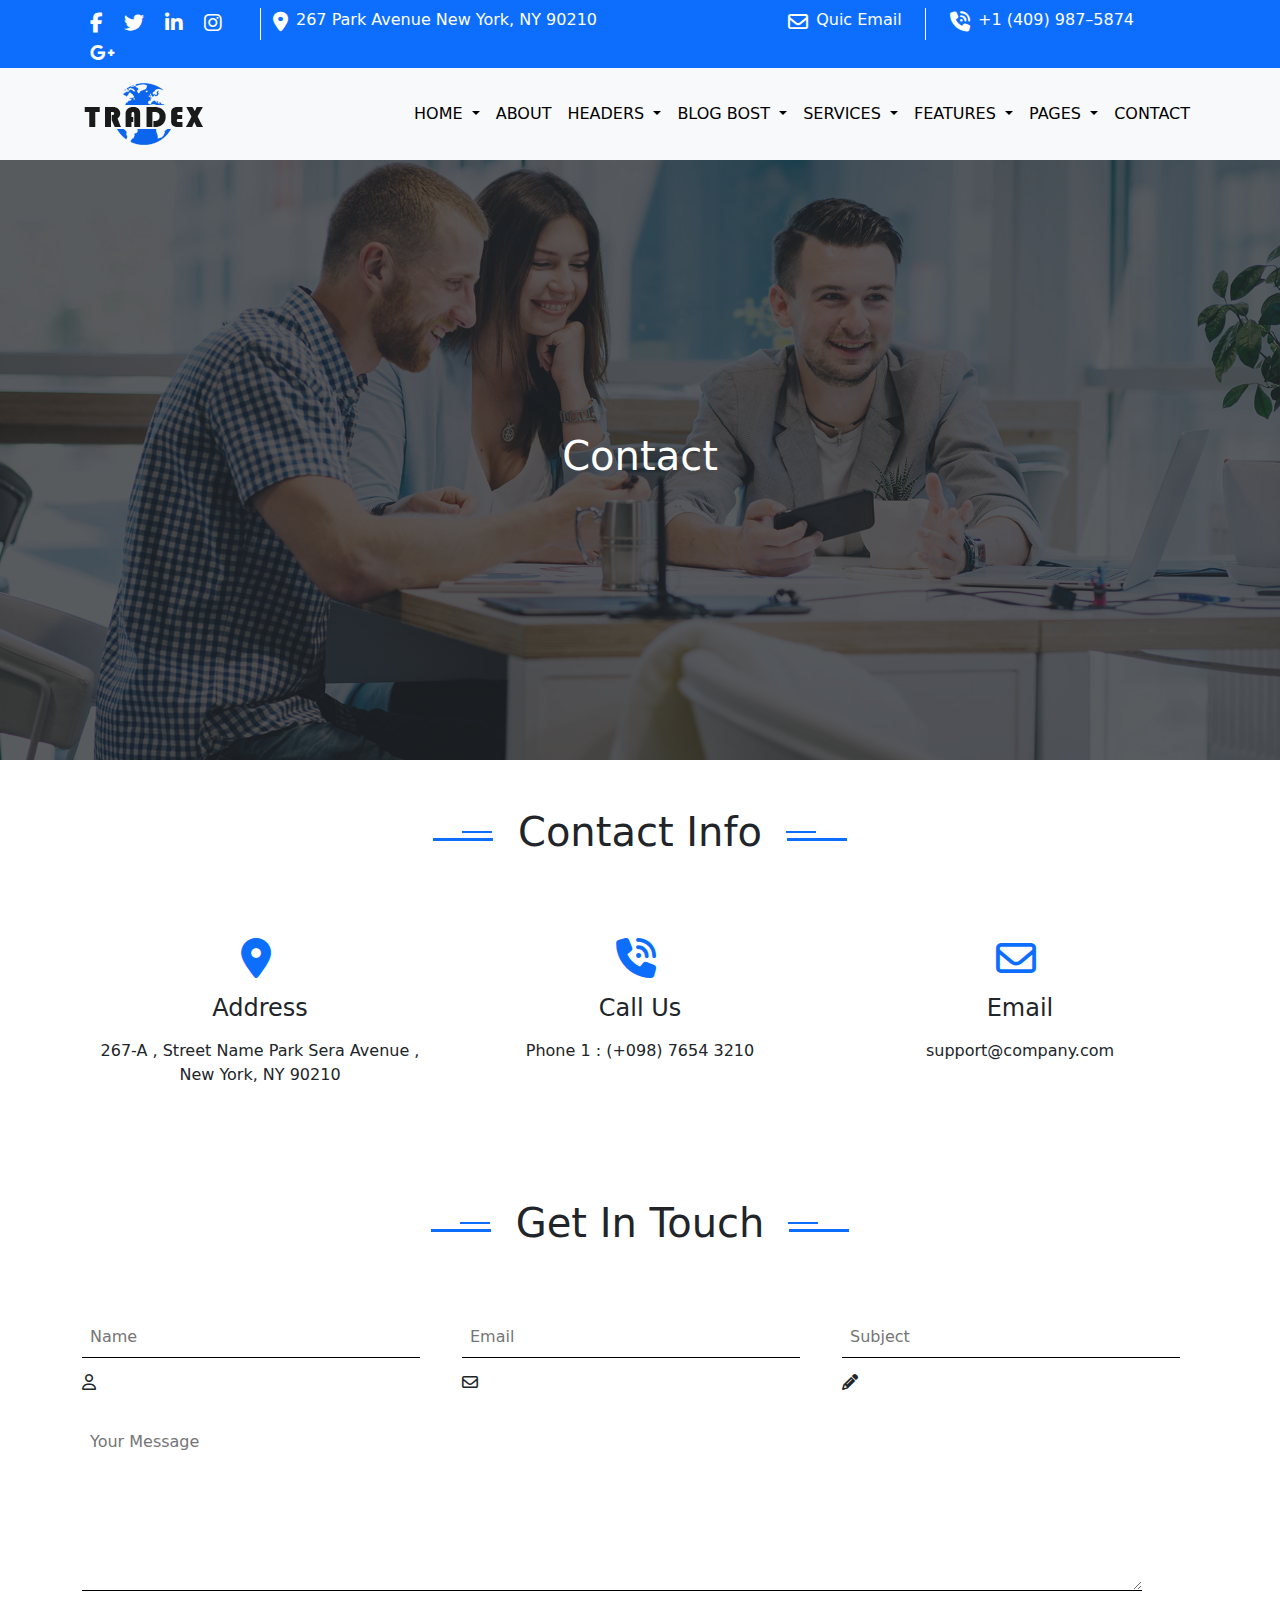
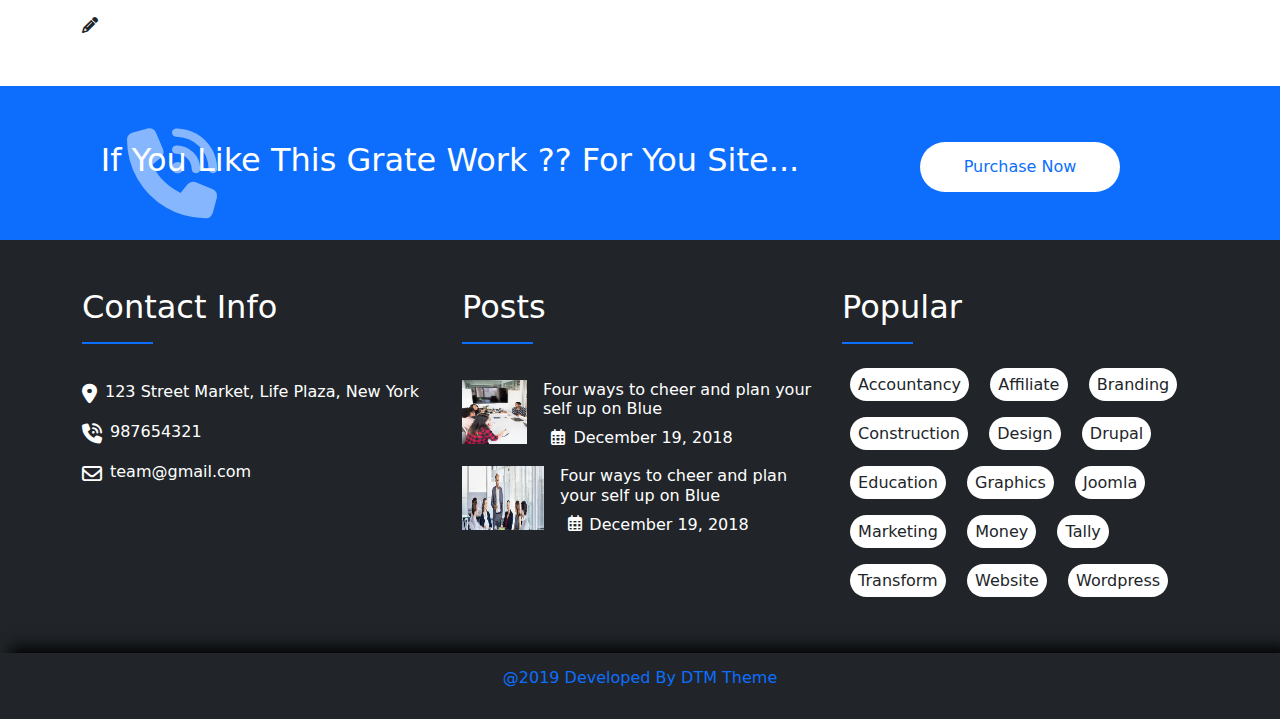
==== TRADEX/contact.html @ 764e963b "final-project" ====
<!DOCTYPE html>
<html lang="en">
<head>
    <meta charset="UTF-8">
    <meta name="viewport" content="width=device-width, initial-scale=1.0">
    <title>Document</title>
    <link rel="stylesheet" href="css/owl.carousel.min.css">
    <link rel="stylesheet" href="css/owl.theme.default.min.css">
    <link rel="stylesheet" href="css/bootstrap.min.css">
    <link rel="stylesheet" href="css/all.min.css">
    <link rel="stylesheet" href="css/style.css">
    <link rel="stylesheet" href="https://cdnjs.cloudflare.com/ajax/libs/animate.css/4.1.1/animate.min.css"/>
</head>
<body>

    <header id="header" class="d-none d-lg-flex bg-primary">
        <div class="container">
            <div class="row">
                <div class="col-2 pt-2">
                    <a class="text-white fs-5 px-2" href=""><i class="fa-brands fa-facebook-f"></i></a>
                    <a class="text-white fs-5 px-2" href=""><i class="fa-brands fa-twitter"></i></a>
                    <a class="text-white fs-5 px-2" href=""><i class="fa-brands fa-linkedin-in"></i></a>
                    <a class="text-white fs-5 px-2" href=""><i class="fa-brands fa-instagram"></i></a>
                    <a class="text-white fs-5 px-2" href=""><i class="fa-brands fa-google-plus-g"></i></a>
                </div>
                <div class="col-4 border border-white border-1 border-top-0 border-bottom-0 border-end-0 text-white d-flex flex-wrap nav-style">
                            <i class="fa-solid fa-location-dot fs-5 pe-2 pt-1"></i>
                            <p>267 Park Avenue New York, NY 90210</p>
                </div>
                <div class="col-3 text-white d-flex padding-left-13 pt-2">
                            <i class="fa-regular fa-envelope fs-5 pe-2 pt-1"></i>
                            <p>Quic Email</p>
                    </div>
                
                <div class="col-3 border border-white border-1 border-top-0 border-bottom-0 border-end-0 text-white d-flex ps-4 nav-style">
                            <i class="fa-solid fa-phone-volume fs-5 pe-2 pt-1"></i>
                            <p>+1 (409) 987–5874</p>
                    </div>
            </div>
        </div>
    </header>

    <nav class="navbar navbar-expand-lg bg-body-tertiary sticky-top">
        <div class="container">
          <a class="navbar-brand" href="index.html"><img src="images/Trade-X-Logo.png"></a>
          <button class="navbar-toggler" type="button" data-bs-toggle="collapse" data-bs-target="#navbarNavDropdown" aria-controls="navbarNavDropdown" aria-expanded="false" aria-label="Toggle navigation">
            <span class="navbar-toggler-icon"></span>
          </button>
          <div class="collapse navbar-collapse justify-content-end" id="navbarNavDropdown">
            <ul class="navbar-nav">
                <li class="nav-item dropdown">
                    <a class="nav-link dropdown-toggle active" href="#" role="button" data-bs-toggle="dropdown" aria-expanded="false">
                      HOME
                    </a>
                    <ul class="dropdown-menu">
                      <li><a class="dropdown-item" href="#">Home01</a></li>
                      <hr class="dropdown-divider">
                      <li><a class="dropdown-item" href="#">Home02</a></li>
                    </ul>
                  </li>

              <li class="nav-item">
                <a class="nav-link active" aria-current="page" href="#">ABOUT</a>
              </li>

              <li class="nav-item dropdown">
                <a class="nav-link dropdown-toggle active" href="#" role="button" data-bs-toggle="dropdown" aria-expanded="false">
                  HEADERS
                </a>
                <ul class="dropdown-menu">
                  <li><a class="dropdown-item" href="#">Header style 1</a></li>
                  <hr class="dropdown-divider">
                  <li><a class="dropdown-item" href="#">Header style 2</a></li>
                  <hr class="dropdown-divider">
                  <li><a class="dropdown-item" href="#">Header style 3</a></li>
                  <hr class="dropdown-divider">
                  <li><a class="dropdown-item" href="#">Header style 4</a></li>
                </ul>
              </li>

              <li class="nav-item dropdown">
                <a class="nav-link dropdown-toggle active" href="#" role="button" data-bs-toggle="dropdown" aria-expanded="false">
                  BLOG BOST
                </a>
                <ul class="dropdown-menu">
                  <li><a class="dropdown-item" href="#">Blog Grid</a></li>
                  <hr class="dropdown-divider">
                  <li><a class="dropdown-item" href="#">Blog Masonary</a></li>
                  <hr class="dropdown-divider">
                  <li><a class="dropdown-item" href="#">Clasic</a></li>
                  <hr class="dropdown-divider">
                  <li><a class="dropdown-item" href="#">Detail</a></li>
                </ul>
              </li>

              <li class="nav-item dropdown">
                <a class="nav-link dropdown-toggle active" href="#" role="button" data-bs-toggle="dropdown" aria-expanded="false">
                  SERVICES
                </a>
                <ul class="dropdown-menu">
                  <li><a class="dropdown-item" href="#">Full Width</a></li>
                  <hr class="dropdown-divider">
                  <li><a class="dropdown-item" href="#">Service 2 column</a></li>
                  <hr class="dropdown-divider">
                  <li><a class="dropdown-item" href="#">Service 3 column</a></li>
                  <hr class="dropdown-divider">
                  <li><a class="dropdown-item" href="#">Service 4 column</a></li>
                </ul>
              </li>

              <li class="nav-item dropdown">
                <a class="nav-link dropdown-toggle active" href="#" role="button" data-bs-toggle="dropdown" aria-expanded="false">
                  FEATURES
                </a>
                <ul class="dropdown-menu">
                  <li><a class="dropdown-item" href="#">Shortcodes</a></li>
                  <hr class="dropdown-divider">
                  <li><a class="dropdown-item" href="#">Feature 2 column</a></li>
                  <hr class="dropdown-divider">
                  <li><a class="dropdown-item" href="#">Feature 3 column</a></li>
                  <hr class="dropdown-divider">
                  <li><a class="dropdown-item" href="#">Feature 4 column</a></li>
                </ul>
              </li>

              <li class="nav-item dropdown">
                <a class="nav-link dropdown-toggle active" href="#" role="button" data-bs-toggle="dropdown" aria-expanded="false">
                  PAGES
                </a>
                <ul class="dropdown-menu">
                  <li><a class="dropdown-item" href="#">Page1</a></li>
                  <hr class="dropdown-divider">
                  <li><a class="dropdown-item" href="#">Page2</a></li>
                  <hr class="dropdown-divider">
                  <li><a class="dropdown-item" href="#">page3</a></li>
                </ul>
              </li>

              <li class="nav-item">
                <a class="nav-link active" href="contact.html">CONTACT</a>
              </li>
        
            </ul>
          </div>
        </div>
      </nav>

      <section class="position-relative">
        <img src="images/slider1.jpg" class="d-block w-100 height-600px">
            <div class="bg-black opacity-50 h-100"></div>
            <div class="position-absolute text-white text-center d-md-flex bg-dark bg-opacity-75 w-100 h-100 top-0 start-0 flex-column justify-content-center">
                <h1>Contact</h1>
            </div>
      </section>

      <section class="container my-5">
        <div class="d-flex justify-content-center margin-bottom-2">
            <div>
              <hr class="hr1-page2 border-primary border-2 opacity-100" >
              <hr class="hr2-page2 border-primary border-3 opacity-100 mt-1">
            </div>
            <div>
              <h1 class="px-4">Contact Info</h1>
            </div>
            <div>
              <hr class="hr3-page2 border-primary border-2 opacity-100" >
              <hr class="hr2-page2 border-primary border-3 opacity-100 mt-1">
            </div>
          </div>

          <div class="row">
            <div class="col-12 col-md-6 col-lg-4 text-center my-5">
                <i class="fa-solid fa-location-dot fs-5 pe-2 pt-1 text-primary fs-1 mb-3"></i>
                <h4 class="mb-3">Address</h4>
                <p>267-A , Street Name Park Sera Avenue , New York, NY 90210</p> 
            </div>
            <div class="col-12 col-md-6 col-lg-4 text-center my-5">
                <i class="fa-solid fa-phone-volume fs-5 pe-2 pt-1 text-primary fs-1 mb-3"></i>
                <h4 class="mb-3">Call Us</h4>
                <p>Phone 1 : (+098) 7654 3210</p>
            </div>
            <div class="col-12 col-md-6 col-lg-4 text-center my-5">
                <i class="fa-regular fa-envelope fs-5 pe-2 pt-1 text-primary fs-1 mb-3"></i>
                <h4 class="mb-3">Email</h4>
                <p>support@company.com</p>
            </div>

          </div>
      </section>

      <section class="container my-5">
        <div class="d-flex justify-content-center margin-bottom-2">
            <div>
              <hr class="hr1-page2 border-primary border-2 opacity-100" >
              <hr class="hr2-page2 border-primary border-3 opacity-100 mt-1">
            </div>
            <div>
              <h1 class="px-4 mb-5">Get In Touch</h1>
            </div>
            <div>
              <hr class="hr3-page2 border-primary border-2 opacity-100" >
              <hr class="hr2-page2 border-primary border-3 opacity-100 mt-1">
            </div>
          </div>

          <form id="form" action="">
            <div class="row">
                <div class="col-12 col-lg-4">
                    <input type="text" name="" id="userName" placeholder="Name" class="border border-top-0 border-end-0 border-start-0 p-2 border-black position-relative width-95">
                    <p class="text-danger"></p>
                    <i class="fa-regular fa-user position-absolute"></i>
                </div>
                <div class="col-12 col-lg-4">
                    <input type="text" name="" id="userAddress" placeholder="Email" class="border border-top-0 border-end-0 border-start-0 p-2 border-black position-relative width-95">
                    <p class="text-danger"></p>
                    <i class="fa-regular fa-envelope position-absolute"></i>
                </div>
                <div class="col-12 col-lg-4">
                    <input type="text" name="" id="userSubject" placeholder="Subject" class="border border-top-0 border-end-0 border-start-0 p-2 border-black position-relative width-95">
                    <p class="text-danger"></p>
                    <i class="fa-solid fa-pencil position-absolute"></i>
                </div>
                <div class="col-12">
                    <textarea name="" id="" placeholder="Your Message" class="border border-top-0 border-end-0 border-start-0 p-2 border-black position-relative padding-bottom-10 width-95 mt-5"></textarea>
                    <p class="text-danger"></p>
                    <i class="fa-solid fa-pencil"></i>
                </div>
                
            </div>
          </form>

          </div>
      </section>

      <div class="bg-primary py-5">
        <div class="container">
          <div class="row position-relative">
            <div class="col-8 d-flex justify-content-around">
              <i class="fa-solid fa-phone-volume text-white-50 font-size-90px position-absolute left-5 top-negative-11"></i>
              <h2 class="text-white padding-top-1">If You Like This Grate Work ?? For You Site...</h2>
            </div>
            <div class="col-4 d-flex justify-content-around">
              <button type="button" class="btn btn-outline-white bg-white text-primary rounded-pill width-200px height-50px mt-2">Purchase Now</button>
            </div>
          </div>
        </div>
      </div>

      <footer class="bg-dark pt-5">
        <div class="container">
          <div class="row">
            <div class="col-12 col-md-6 col-lg-4 text-white">
              <h2>Contact Info</h2>
              <hr class="border border-solid border-primary border-1 opacity-100 width-20">
              <div class="d-flex margin-top-10">
                <i class="fa-solid fa-location-dot fs-5 pe-2 pt-1"></i>
                <p>123 Street Market, Life Plaza, New York</p>
              </div>
              <div class="d-flex">
                <i class="fa-solid fa-phone-volume fs-5 pe-2 pt-1"></i>
                <p>987654321</p>
               </div>
               <div class="d-flex">
                <i class="fa-regular fa-envelope fs-5 pe-2 pt-1"></i>
                <p>team@gmail.com</p>
              </div>
            </div>

            <div class="col-12 col-md-6 col-lg-4 text-white">
              <h2>Posts</h2>
              <hr class="border border-solid border-primary border-1 opacity-100 width-20">
              <div class="d-flex margin-top-10">
                <img class="width-26 height-64px" src="images/gallery2-1.png">
                <div class="ms-3">
                  <h6>Four ways to cheer and plan your self up on Blue</h6>
                  <div class="d-flex">
                    <i class="fa-regular fa-calendar-days margin-1-3"></i>
                    <p> December 19, 2018</p>
                  </div>
                </div>   
              </div>
              <div class="d-flex">
                <img class="width-23 height-64px" src="images/bg3.jpg">
                <div class="ms-3">
                  <h6>Four ways to cheer and plan your self up on Blue</h6>
                  <div class="d-flex">
                    <i class="fa-regular fa-calendar-days margin-1-3"></i>
                    <p> December 19, 2018</p>
                  </div>
                </div>
            </div>
          </div>
            <div class="col-12 col-md-6 col-lg-4 text-white">
              <h2>Popular</h2>
              <hr class="border border-solid border-primary border-1 opacity-100 width-20">
              <div class="flex flex-wrap">
                <button type="button" class="btn bg-white rounded-pill height-33px padding-1-2 m-2">Accountancy</button>
                <button type="button" class="btn bg-white rounded-pill height-33px padding-1-2 m-2">Affiliate</button>
                <button type="button" class="btn bg-white rounded-pill height-33px padding-1-2 m-2">Branding</button>
                <button type="button" class="btn bg-white rounded-pill height-33px padding-1-2 m-2">Construction</button>
                <button type="button" class="btn bg-white rounded-pill height-33px padding-1-2 m-2">Design</button>
                <button type="button" class="btn bg-white rounded-pill height-33px padding-1-2 m-2">Drupal</button>
                <button type="button" class="btn bg-white rounded-pill height-33px padding-1-2 m-2">Education</button>
                <button type="button" class="btn bg-white rounded-pill height-33px padding-1-2 m-2">Graphics</button>
                <button type="button" class="btn bg-white rounded-pill height-33px padding-1-2 m-2">Joomla</button>
                <button type="button" class="btn bg-white rounded-pill height-33px padding-1-2 m-2">Marketing</button>
                <button type="button" class="btn bg-white rounded-pill height-33px padding-1-2 m-2">Money</button>
                <button type="button" class="btn bg-white rounded-pill height-33px padding-1-2 m-2">Tally</button>
                <button type="button" class="btn bg-white rounded-pill height-33px padding-1-2 m-2">Transform</button>
                <button type="button" class="btn bg-white rounded-pill height-33px padding-1-2 m-2">Website</button>
                <button type="button" class="btn bg-white rounded-pill height-33px padding-1-2 m-2">Wordpress</button>
              </div>
            </div>  
        </div>
        </div>
        <div class="mt-5 footer-shadow padding-1-0">
          <p class="text-primary text-center">@2019 Developed By DTM Theme</p>
        </div>
      </footer>

      <div class="up-arrow position-fixed">
        <a href="#header">
            <i class="fa-solid fa-angle-up  bg-primary text-white text-center rounded-circle up-arrow-style"></i>
        </a>
    </div>

    <script src="js/jquery.min.js"></script>
    <script src="js/owl.carousel.min.js"></script>
    <script src="js/bootstrap.bundle.min.js"></script>
    <script src="js/website.js"></script>
</body>
</html>
---- TRADEX/css/style.css ----
/*Reset style*/
html{
    scroll-behavior: smooth;
}


/* Global style */
.padding-left-13{
    padding-left: 13%;
}
.left-81{
    left: 81%;
}
.hr1-page2{
    width: 30px;
    margin-left: 30px;
    margin-top: 23px;
    margin-bottom: 5px;
}
.hr2-page2{
    width: 60px;
    margin: 1px;
}
.hr3-page2{
    width: 30px;
    margin-top: 23px;
    margin-bottom: 5px;
}
.height-2px{
    height: 2px;
}
.margin-top-27px{
    margin-top: 27px !important;
}
.margin-left-7{
    margin-left: 7%;
}
.width-310px{
    width: 310px;
}
.width-360px{
    width: 360px;
}
.width-85{
    width: 85%;
}
.margin-1-3{
    margin: 1% 3%;
}
.margin-top-1px{
    margin-top: 1px;
}
.margin-top-60px{
    margin-top: 60px;
}
.margin-left-8px{
    margin-left: 8px;
}
.margin-left-10px{
    margin-left: 10px;
}
.width-90px{
    width: 90px;
}
.width-95{
width: 95%;
}
.padding-bottom-10{
    padding-bottom: 10% !important;
}
.width-40px{
    width: 40px;
}
.margin-top-6{
    margin-top: 6%;
}

.width-35{
    width: 35%;
}
.width-30{
    width: 30%;
}
.padding-2{
    padding: 2%;
}
.margin-bottom-6{
    margin-bottom: 6%;
}
.width-183px{
    width: 183px;
}
.margin-bottom-2{
    margin-bottom: 2%;
}
.width-80{
    width: 80%;
}
.height-100{
    height: 100% !important;
}
.height-90{
    height: 90% !important ;
}
.padding-bottom-2{
    padding-bottom: 2%;
}
.padding-top-5{
    padding-top: 5%;
}
.padding-1-1{
    padding: 1% 1%;
}
.padding-3{
    padding: 3%;
}
.margin-left-10{
    margin-left: 10%;
}
.margin-top-10{
    margin-top: 10%;
}
.height-33px{
    height: 33px;
}
.padding-1-2{
    padding: 1% 2%;
}
.width-33{
    width: 33%;
}
.width-100px{
    width: 100px;
}
.width-160px{
    width: 160px;
}
.width-26{
    width: 26%;
}
.height-64px{
    height: 64px;
}
.width-200px{
    width: 200px;
}
.width-23{
    width: 23%;
}
.margin-1-3{
    margin: 1% 3%;
}
.width-20{
    width: 20%;
}
.padding-7{
    padding: 7%;
}
.padding-5-11{
    padding: 5% 11% ;  
}  
.padding-7-11{
    padding: 7% 11% ;  
}  
.padding-9-7{
    padding: 9% 7%;
}
.padding-5-10{
    padding: 5% 10% ;  
}   
.padding-4-14{
    padding: 4% 14%
}
.margin-bottom-7{
    margin-bottom: 7%;
}
.font-size-60px{
    font-size: 60px;
}
.font-size-90px{
    font-size: 90px;
}
.left-5{
    left: 5%;
}
.top-negative-11{
    top: -11%;
}

.width-350px{
    width: 350px !important;
}
.width-140px{
    width: 140px;
}
.padding-top-8px{
    padding-top: 8px;
}
.margin-right-15{
    margin-right: 15%;
}
.margin-left-33{
    margin-left: 33%;
}
.margin-top-17px{
    margin-top: 17px;
}
.margin-left-25{
    margin-left: 25%;
}
.margin-top-3{
    margin-top: 3%;
}
.font-size-30px{
    font-size: 30px;
}
.width-150px{
    width: 150px;
}
.width-115{
    width: 115%;
}
.height-50px{
    height: 50px;
}
.padding-right-20{
    padding-right: 20%;
}
.padding-top-1{
    padding-top: 1%;
}
.margin-top-26{
    margin-top: 26%;
}
.width-84{
    width: 84%;
}
.width-50{
    width: 50%;
}
.width-75{
    width: 75%;
}
.height-127{
    height: 127%;
}
.margin-6-0{
    margin: 6% 0;
}
.font-size-20px{
    font-size: 20px;
}
.margin-left-8{
    margin-left: 8%;
}

.div1{
    height: 200px;
}
.div2{
    background-color: white;
    color: black;
    transition-duration: 0.5s;
    top: 100%;
    height: 200px;
    position: absolute;
}
.div1-page4{
    height: 475px;
}
.div2-page4{
    top: 70%;
    height: 90px;
    position: absolute;
    width: 92%;
    transform: scaleX(0);
    transition-duration: 0.5s;
}
.div1-page5{
    height: 200px;
}
.div2-page5{
    background-color: white;
    color: black;
    top: 75%;
    height: 205px;
    position: absolute;
}
.height-600px{
    height: 600px;
}

.left-bar{
    background-color: black;
}
.padding-1-0{
    padding: 1% 0;
  }
.width-80{
    width: 80% !important;
}
.margin-9{
    margin: 9%;
}


/* Custom style */
.up-arrow{
    bottom: 10%;
    right: 2%;
    display: none;
}
.up-arrow-style{
    width: 40px;
    height: 40px;
    font-size: 30px;
}
.owl-nav{
    font-size: 22px;
    text-align: center;
}
.page-8:hover .left-bar{
    background-color: blue;
}
.page-8:hover .progress-bar{
    width: 150% !important;
}
.image-shadow{
    filter: drop-shadow(-4px 8px 16px rgba(0, 0, 0, 0.5)); 
}
.footer-shadow{
    box-shadow: 10px -6px 15px black;
}
.page-8{
    width:360px
}
.page-8:hover img{
  rotate: -4deg;
  scale: 1.2;
  transition-duration: 0.5s;
  transition-timing-function:ease-in-out;
}
.div1:hover .div2{
    top: 0;
}
.div1-page4:hover .div2-page4{
    transform: scaleX(1);
}
.div1-page5:hover .div2-page5{
    top: 45%;
}

.page2-firstRow:hover h5{
    color: blue !important;
}
.background-image-page3{
    background-image: url(../images/service-bg.jpg);
    background-repeat: no-repeat;
    background-attachment: fixed;
    width: 100%;
    height: 100%;
}
.icon-page5:hover {
    color: black;
}

.check-page6{
    padding: 0.8% 2%;
}
.carousel-indicators [data-bs-target]{
    border: white 2px solid;
    margin-bottom: 8px;
}
.our-service-style{
    margin-left: 17%;
    width: 68%;
    text-align: center;
}
.aboutUs-style{
    margin-top: 10%;
    margin-left: 41%;
}
.page2-firstRow{
    height: 80px;
}
.icon-page2{
    font-size: 36px;
    padding-top: 6%;
    padding-left: 5%;
}
.icon-page3{
    margin-top: 9%;
    font-size: 54px;
    padding-top: 6%;
}
.page2-div-Row{
    margin-left: 5%;
    padding-left: 3%;
}
.style-small-section1{
    margin-top: 4%;
    padding: 3% 1% 0% 1%;
}
.width-img-page2{
    width: 465px;
}
.style-card-page2{
    top: 2%;
    left: 2%;
    padding: 9px 0;
}
.nav-style{
    height: 32px;
    margin-top: 8px;
}
.nav-link:hover{
    color: blue !important;
    
}
.dropdown:hover .dropdown-menu{
    display: block;
}
.slider1-style{
    height: 8px !important;
    width: 8px !important;
    color: white !important ;
}
.slider1-style:hover{
    height: 10px !important;
    width: 10px !important;
    background-color: transparent !important;
    border: 1px white solid;
}
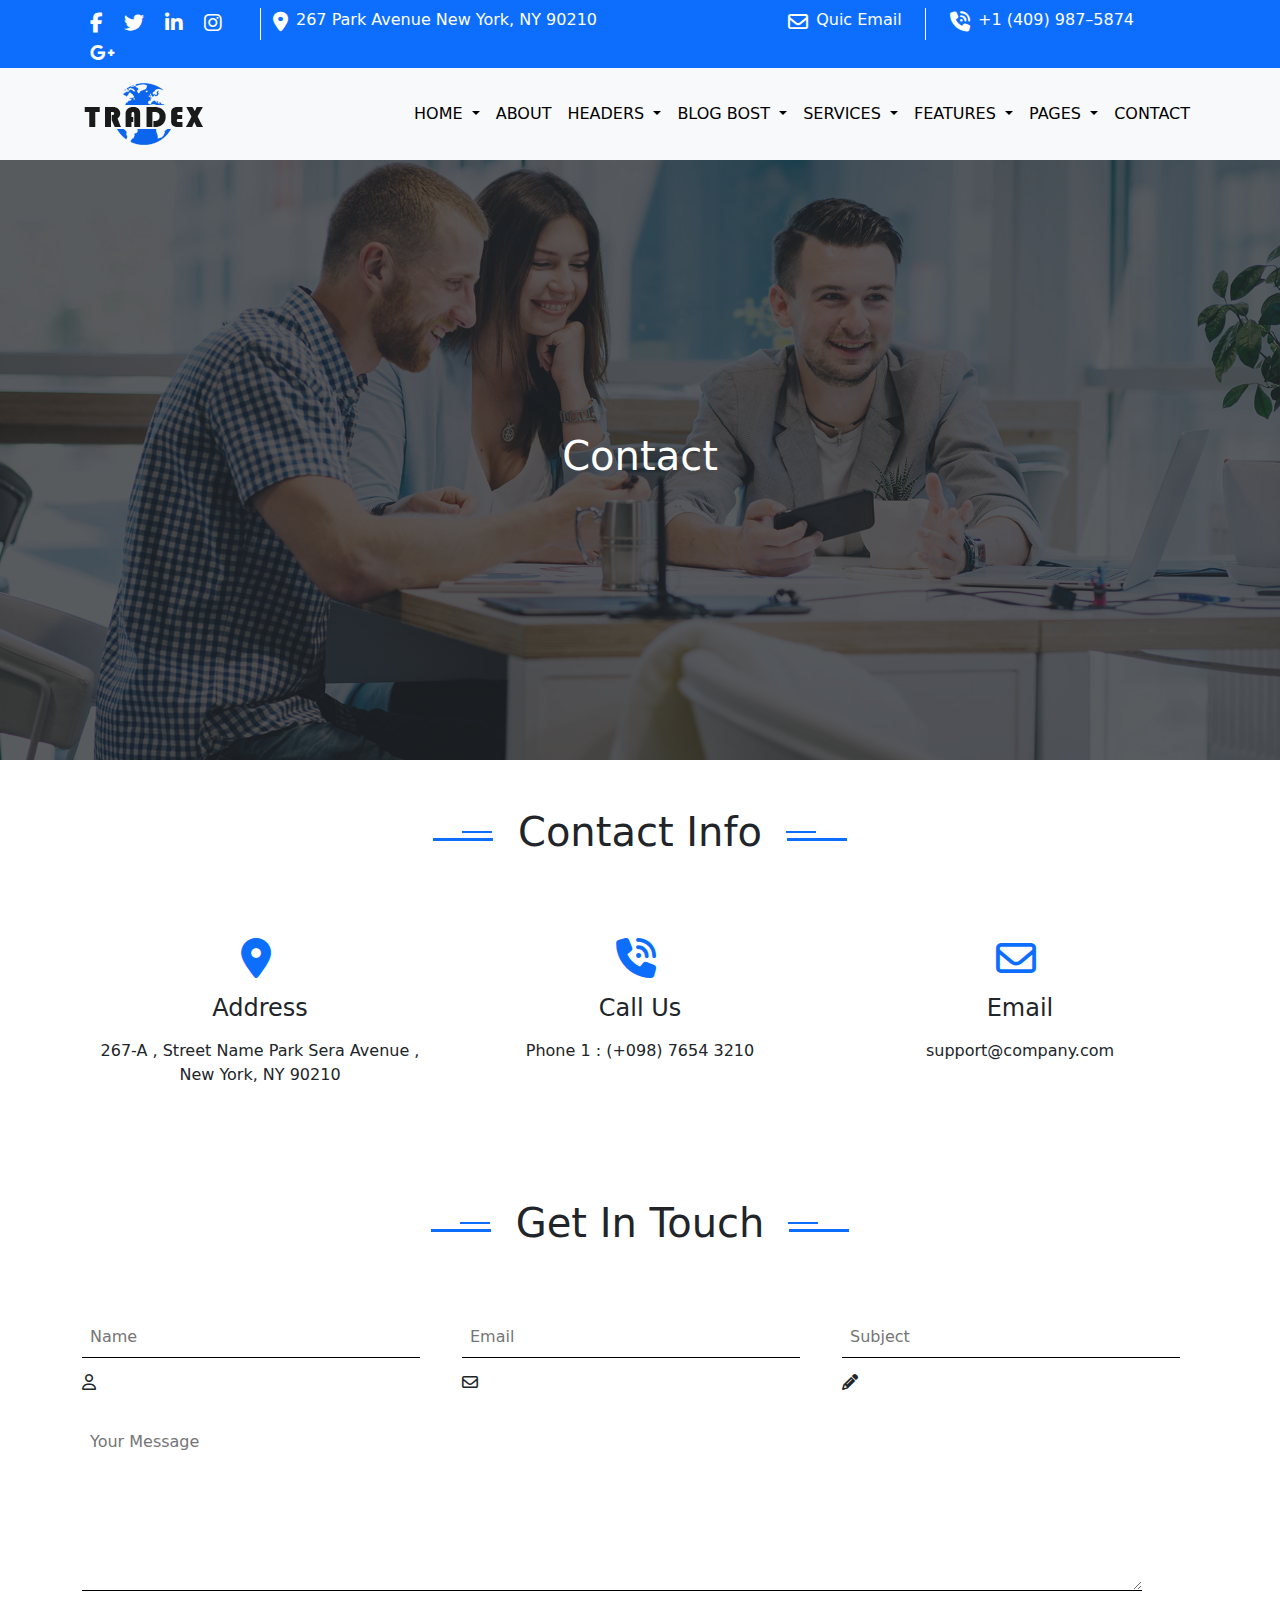
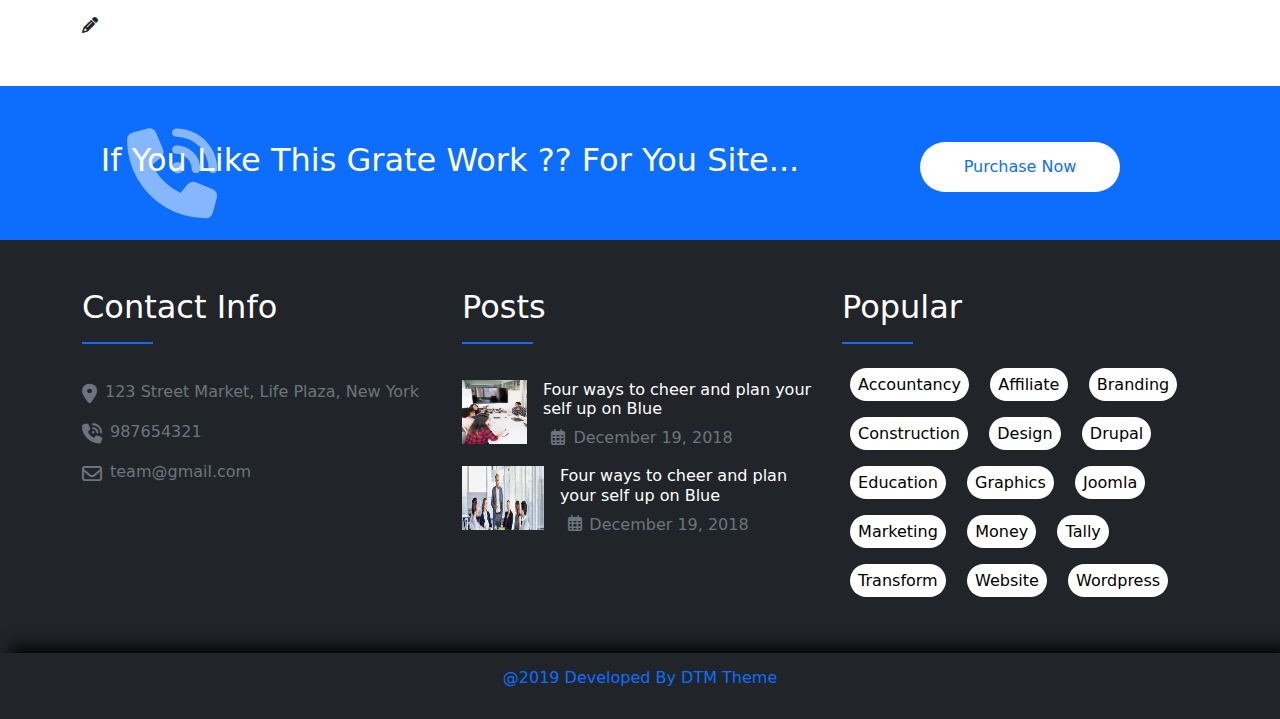
==== commit c6dbb0ea: "final-project" ====
--- a/TRADEX/contact.html
+++ b/TRADEX/contact.html
@@ -149,7 +149,7 @@
         <img src="images/slider1.jpg" class="d-block w-100 height-600px">
             <div class="bg-black opacity-50 h-100"></div>
             <div class="position-absolute text-white text-center d-md-flex bg-dark bg-opacity-75 w-100 h-100 top-0 start-0 flex-column justify-content-center">
-                <h1>Contact</h1>
+                <h1 class="fs-1">Contact</h1>
             </div>
       </section>
 
@@ -252,15 +252,15 @@
             <div class="col-12 col-md-6 col-lg-4 text-white">
               <h2>Contact Info</h2>
               <hr class="border border-solid border-primary border-1 opacity-100 width-20">
-              <div class="d-flex margin-top-10">
+              <div class="d-flex margin-top-10 text-secondary">
                 <i class="fa-solid fa-location-dot fs-5 pe-2 pt-1"></i>
                 <p>123 Street Market, Life Plaza, New York</p>
               </div>
-              <div class="d-flex">
+              <div class="d-flex text-secondary">
                 <i class="fa-solid fa-phone-volume fs-5 pe-2 pt-1"></i>
                 <p>987654321</p>
                </div>
-               <div class="d-flex">
+               <div class="d-flex text-secondary">
                 <i class="fa-regular fa-envelope fs-5 pe-2 pt-1"></i>
                 <p>team@gmail.com</p>
               </div>
@@ -273,7 +273,7 @@
                 <img class="width-26 height-64px" src="images/gallery2-1.png">
                 <div class="ms-3">
                   <h6>Four ways to cheer and plan your self up on Blue</h6>
-                  <div class="d-flex">
+                  <div class="d-flex text-secondary">
                     <i class="fa-regular fa-calendar-days margin-1-3"></i>
                     <p> December 19, 2018</p>
                   </div>
@@ -283,7 +283,7 @@
                 <img class="width-23 height-64px" src="images/bg3.jpg">
                 <div class="ms-3">
                   <h6>Four ways to cheer and plan your self up on Blue</h6>
-                  <div class="d-flex">
+                  <div class="d-flex text-secondary">
                     <i class="fa-regular fa-calendar-days margin-1-3"></i>
                     <p> December 19, 2018</p>
                   </div>
@@ -294,21 +294,21 @@
               <h2>Popular</h2>
               <hr class="border border-solid border-primary border-1 opacity-100 width-20">
               <div class="flex flex-wrap">
-                <button type="button" class="btn bg-white rounded-pill height-33px padding-1-2 m-2">Accountancy</button>
-                <button type="button" class="btn bg-white rounded-pill height-33px padding-1-2 m-2">Affiliate</button>
-                <button type="button" class="btn bg-white rounded-pill height-33px padding-1-2 m-2">Branding</button>
-                <button type="button" class="btn bg-white rounded-pill height-33px padding-1-2 m-2">Construction</button>
-                <button type="button" class="btn bg-white rounded-pill height-33px padding-1-2 m-2">Design</button>
-                <button type="button" class="btn bg-white rounded-pill height-33px padding-1-2 m-2">Drupal</button>
-                <button type="button" class="btn bg-white rounded-pill height-33px padding-1-2 m-2">Education</button>
-                <button type="button" class="btn bg-white rounded-pill height-33px padding-1-2 m-2">Graphics</button>
-                <button type="button" class="btn bg-white rounded-pill height-33px padding-1-2 m-2">Joomla</button>
-                <button type="button" class="btn bg-white rounded-pill height-33px padding-1-2 m-2">Marketing</button>
-                <button type="button" class="btn bg-white rounded-pill height-33px padding-1-2 m-2">Money</button>
-                <button type="button" class="btn bg-white rounded-pill height-33px padding-1-2 m-2">Tally</button>
-                <button type="button" class="btn bg-white rounded-pill height-33px padding-1-2 m-2">Transform</button>
-                <button type="button" class="btn bg-white rounded-pill height-33px padding-1-2 m-2">Website</button>
-                <button type="button" class="btn bg-white rounded-pill height-33px padding-1-2 m-2">Wordpress</button>
+                <button type="button" class="btn btn-white-footer rounded-pill height-33px padding-1-2 m-2">Accountancy</button>
+                <button type="button" class="btn btn-white-footer rounded-pill height-33px padding-1-2 m-2">Affiliate</button>
+                <button type="button" class="btn btn-white-footer rounded-pill height-33px padding-1-2 m-2">Branding</button>
+                <button type="button" class="btn btn-white-footer rounded-pill height-33px padding-1-2 m-2">Construction</button>
+                <button type="button" class="btn btn-white-footer rounded-pill height-33px padding-1-2 m-2">Design</button>
+                <button type="button" class="btn btn-white-footer rounded-pill height-33px padding-1-2 m-2">Drupal</button>
+                <button type="button" class="btn btn-white-footer rounded-pill height-33px padding-1-2 m-2">Education</button>
+                <button type="button" class="btn btn-white-footer rounded-pill height-33px padding-1-2 m-2">Graphics</button>
+                <button type="button" class="btn btn-white-footer rounded-pill height-33px padding-1-2 m-2">Joomla</button>
+                <button type="button" class="btn btn-white-footer rounded-pill height-33px padding-1-2 m-2">Marketing</button>
+                <button type="button" class="btn btn-white-footer rounded-pill height-33px padding-1-2 m-2">Money</button>
+                <button type="button" class="btn btn-white-footer rounded-pill height-33px padding-1-2 m-2">Tally</button>
+                <button type="button" class="btn btn-white-footer rounded-pill height-33px padding-1-2 m-2">Transform</button>
+                <button type="button" class="btn btn-white-footer rounded-pill height-33px padding-1-2 m-2">Website</button>
+                <button type="button" class="btn btn-white-footer rounded-pill height-33px padding-1-2 m-2">Wordpress</button>
               </div>
             </div>  
         </div>
--- a/TRADEX/css/style.css
+++ b/TRADEX/css/style.css
@@ -302,6 +302,16 @@
 .margin-9{
     margin: 9%;
 }
+.btn-white-footer{
+    background-color: white;
+    color: black;
+}
+.logo-page8{
+    color: white;
+}
+.top-6{
+    top: 6%;
+}
 
 
 /* Custom style */
@@ -430,4 +440,29 @@
     width: 10px !important;
     background-color: transparent !important;
     border: 1px white solid;
+}
+.btn-white-footer:hover{
+    background-color: blue;
+    color: white;
+}
+.logo-page8:hover{
+    color: lightblue;
+}
+form input:focus{
+    outline: none;
+}
+form textarea:focus{
+    outline: none;
+}
+form input:hover{
+    border: 1px solid blue !important;
+    border-top: 0 !important;
+    border-left: 0 !important;
+    border-right: 0 !important;
+}
+form textarea:hover{
+    border: 1px solid blue !important;
+    border-top: 0 !important;
+    border-left: 0 !important;
+    border-right: 0 !important;
 }